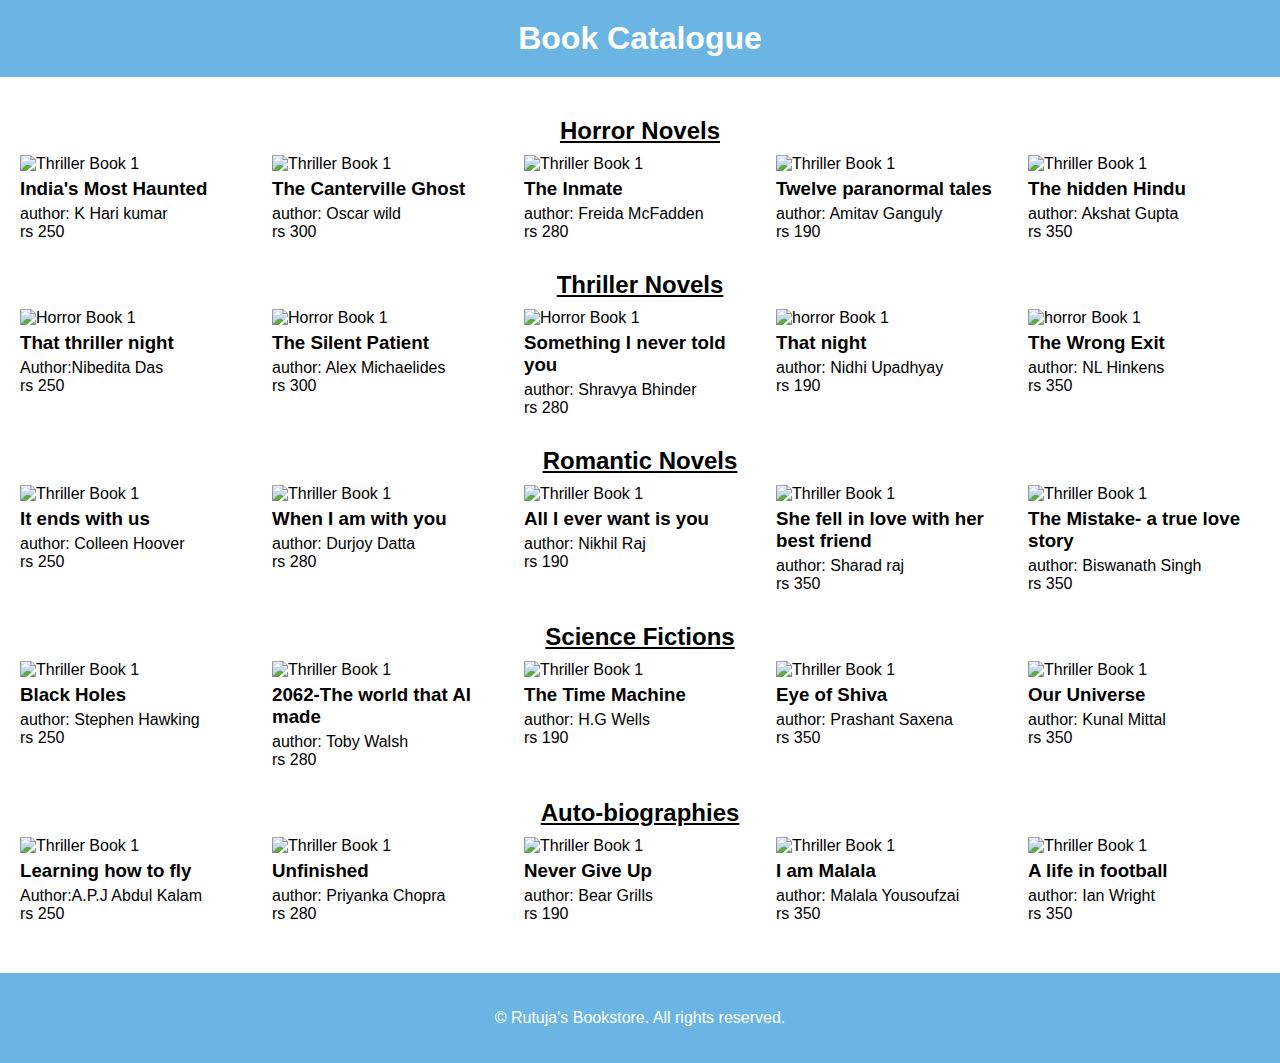
==== catalogue_page.html @ 63e4f743 "add files" ====
<!DOCTYPE html>
<html lang="en">
<head>
    <meta charset="UTF-8">
    <meta name="viewport" content="width=device-width, initial-scale=1.0">
    <title>Book Catalogue</title>
    <link rel="stylesheet" href="catalogue_page.css">
    
    
</head>
<body background="C:\Users\TOPANNAVAR\Desktop\Book_store\bg2.jpg">
    
    
    <header>
        <h1 style="text-decoration: under-line;">Book Catalogue</h1>
    </header>
    <main>
        <section class="category">
            <h2 style="text-align: center; text-decoration:underline ">Horror Novels</h2>
            <div class="books">
                <!-- Repeat this block for each book -->
                <div class="book">
                    <img src="C:\Users\TOPANNAVAR\Desktop\Book_store\thriller 1.webp" alt="Thriller Book 1">
                    <h3>India's Most Haunted</h3>
                    <p>author: K Hari kumar</p>
                    <p>rs 250</p>
                </div>
                <div class="book">
                    <img src="C:\Users\TOPANNAVAR\Desktop\Book_store\thriller 2.webp" alt="Thriller Book 1">
                    <h3>The Canterville Ghost</h3>
                    <p>author: Oscar wild</p>
                    <p>rs 300</p>
                </div>
                <div class="book">
                    <img src="C:\Users\TOPANNAVAR\Desktop\Book_store\thriller3.webp" alt="Thriller Book 1">
                    <h3>The Inmate</h3>
                    <p>author: Freida McFadden</p>
                    <p>rs 280</p>
                </div>
                <div class="book">
                    <img src="C:\Users\TOPANNAVAR\Desktop\Book_store\thriller 4.webp" alt="Thriller Book 1">
                    <h3>Twelve paranormal tales</h3>
                    <p>author: Amitav Ganguly</p>
                    <p>rs 190</p>
                </div>
                <div class="book">
                    <img src="C:\Users\TOPANNAVAR\Desktop\Book_store\thriller5.webp" alt="Thriller Book 1">
                    <h3>The hidden Hindu</h3>
                    <p>author: Akshat Gupta</p>
                    <p>rs 350</p>
                </div>
                <!-- End book block -->
            </div>
        </section>
        <!-- Repeat the above section for each category of books -->
        <section class="category">
            <h2 style="text-align: center; text-decoration:underline ">Thriller Novels</h2>
            <div class="books">
                <!-- Repeat this block for each book -->
                <div class="book">
                    <img src="C:\Users\TOPANNAVAR\Desktop\Book_store\horror1.webp" alt="Horror Book 1">
                    <h3>That thriller night</h3>
                    <p>Author:Nibedita Das</p>
                    <p>rs 250</p>
                </div>
                <div class="book">
                    <img src="C:\Users\TOPANNAVAR\Desktop\Book_store\horror2.webp" alt="Horror Book 1">
                    <h3>The Silent Patient</h3>
                    <p>author: Alex Michaelides</p>
                    <p>rs 300</p>
                </div>
                <div class="book">
                    <img src="C:\Users\TOPANNAVAR\Desktop\Book_store\horror3.webp" alt="Horror Book 1">
                    <h3>Something I never told you</h3>
                    <p>author: Shravya Bhinder</p>
                    <p>rs 280</p>
                </div>
                <div class="book">
                    <img src="C:\Users\TOPANNAVAR\Desktop\Book_store\horror4.webp" alt="horror Book 1">
                    <h3>That night</h3>
                    <p>author: Nidhi Upadhyay</p>
                    <p>rs 190</p>
                </div>
                <div class="book">
                    <img src="C:\Users\TOPANNAVAR\Desktop\Book_store\horror5.webp" alt="horror Book 1">
                    <h3>The Wrong Exit</h3>
                    <p>author: NL Hinkens</p>
                    <p>rs 350</p>
                </div>
                <!-- End book block -->
            </div>
        </section>
        <!-- Repeat the above section for each category of books -->
        <section class="category">
            <h2 style="text-align: center; text-decoration:underline ">Romantic Novels</h2>
            <div class="books">
                <!-- Repeat this block for each book -->
                <div class="book">
                    <img src="C:\Users\TOPANNAVAR\Desktop\Book_store\romantic 1.webp" alt="Thriller Book 1">
                    <h3>It ends with us</h3>
                    <p>author: Colleen Hoover</p>
                    <p>rs 250</p>
                </div>
                <div class="book">
                    <img src="C:\Users\TOPANNAVAR\Desktop\Book_store\romantic2.webp" alt="Thriller Book 1">
                    <h3>When I am with you</h3>
                    <p>author: Durjoy Datta</p>
                    <p>rs 280</p>
                </div>
                <div class="book">
                    <img src="C:\Users\TOPANNAVAR\Desktop\Book_store\romantic3.webp" alt="Thriller Book 1">
                    <h3>All I ever want is you</h3>
                    <p>author: Nikhil Raj</p>
                    <p>rs 190</p>
                </div>
                <div class="book">
                    <img src="C:\Users\TOPANNAVAR\Desktop\Book_store\romantic 4.webp" alt="Thriller Book 1">
                    <h3>She fell in love with her best friend</h3>
                    <p>author: Sharad raj</p>
                    <p>rs 350</p>
                </div>
                <div class="book">
                    <img src="C:\Users\TOPANNAVAR\Desktop\Book_store\romantic5.webp" alt="Thriller Book 1">
                    <h3>The Mistake- a true love story</h3>
                    <p>author: Biswanath Singh</p>
                    <p>rs 350</p>
                </div>
                <!-- End book block -->
            </div>
        </section>
        <!-- Repeat the above section for each category of books -->
        <section class="category">
            <h2 style="text-align: center; text-decoration:underline ">Science Fictions</h2>
            <div class="books">
                <!-- Repeat this block for each book -->
                <div class="book">
                    <img src="C:\Users\TOPANNAVAR\Desktop\Book_store\sci1.webp" alt="Thriller Book 1">
                    <h3>Black Holes</h3>
                    <p>author: Stephen Hawking</p>
                    <p>rs 250</p>
                </div>
                <div class="book">
                    <img src="C:\Users\TOPANNAVAR\Desktop\Book_store\sci2.webp" alt="Thriller Book 1">
                    <h3>2062-The world that AI made</h3>
                    <p>author: Toby Walsh</p>
                    <p>rs 280</p>
                </div>
                <div class="book">
                    <img src="C:\Users\TOPANNAVAR\Desktop\Book_store\sci3.webp" alt="Thriller Book 1">
                    <h3>The Time Machine</h3>
                    <p>author: H.G Wells</p>
                    <p>rs 190</p>
                </div>
                <div class="book">
                    <img src="C:\Users\TOPANNAVAR\Desktop\Book_store\sci4.webp" alt="Thriller Book 1">
                    <h3>Eye of Shiva</h3>
                    <p>author: Prashant Saxena</p>
                    <p>rs 350</p>
                </div>
                <div class="book">
                    <img src="C:\Users\TOPANNAVAR\Desktop\Book_store\sci5.webp" alt="Thriller Book 1">
                    <h3>Our Universe</h3>
                    <p>author: Kunal Mittal</p>
                    <p>rs 350</p>
                </div>
                <!-- End book block -->
            </div>
        </section>
        <!-- Repeat the above section for each category of books -->
        <section class="category">
            <h2 style="text-align: center; text-decoration:underline ">Auto-biographies</h2>
            <div class="books">
                <!-- Repeat this block for each book -->
                <div class="book">
                    <img src="C:\Users\TOPANNAVAR\Desktop\Book_store\auto1.webp" alt="Thriller Book 1">
                    <h3>Learning how to fly</h3>
                    <p>Author:A.P.J Abdul Kalam</p>
                    <p>rs 250</p>
                </div>
                <div class="book">
                    <img src="C:\Users\TOPANNAVAR\Desktop\Book_store\auto2.webp" alt="Thriller Book 1">
                    <h3>Unfinished</h3>
                    <p>author: Priyanka Chopra</p>
                    <p>rs 280</p>
                </div>
                <div class="book">
                    <img src="C:\Users\TOPANNAVAR\Desktop\Book_store\auto3.webp" alt="Thriller Book 1">
                    <h3>Never Give Up</h3>
                    <p>author: Bear Grills</p>
                    <p>rs 190</p>
                </div>
                <div class="book">
                    <img src="C:\Users\TOPANNAVAR\Desktop\Book_store\auto4.webp" alt="Thriller Book 1">
                    <h3>I am Malala</h3>
                    <p>author: Malala Yousoufzai</p>
                    <p>rs 350</p>
                </div>
                <div class="book">
                    <img src="C:\Users\TOPANNAVAR\Desktop\Book_store\auto5.webp" alt="Thriller Book 1">
                    <h3>A life in football</h3>
                    <p>author: Ian Wright</p>
                    <p>rs 350</p>
                </div>
                <!-- End book block -->
            </div>
        </section>
        <!-- Repeat the above section for each category of books -->
    
    </main>
    <footer>
        <p>&copy; Rutuja's Bookstore. All rights reserved.</p>
    </footer>
</body>
</html>
---- catalogue_page.css ----
body {
    font-family: Arial, sans-serif;
    margin: 0;
    padding: 0;
   
}

header {
    background-color: #6ab5e3;
    color: #fff;
    padding: 20px 0;
    text-align: center;
}

header h1 {
    margin: 0;
}

nav ul {
    list-style-type: none;
    margin: 0;
    padding: 0;
}

nav ul li {
    display: inline;
    margin-right: 20px;
}

nav ul li a {
    color: #fff;
    text-decoration: none;
}

main {
    padding: 20px;
}

.category {
    margin-bottom: 30px;
}

.category h2 {
    font-size: 24px;
    margin-bottom: 10px;
}

.books {
    display: grid;
    grid-template-columns: repeat(auto-fit, minmax(200px, 1fr));
    gap: 20px;
}

.book img {
    max-width: 100%;
    height: auto;
}

.book h3 {
    margin: 5px 0;
}

.book p {
    margin: 0;
}

footer {
    background-color:#6ab5e3;
    color: #fff;
    text-align: center;
    padding: 20px 0;
}
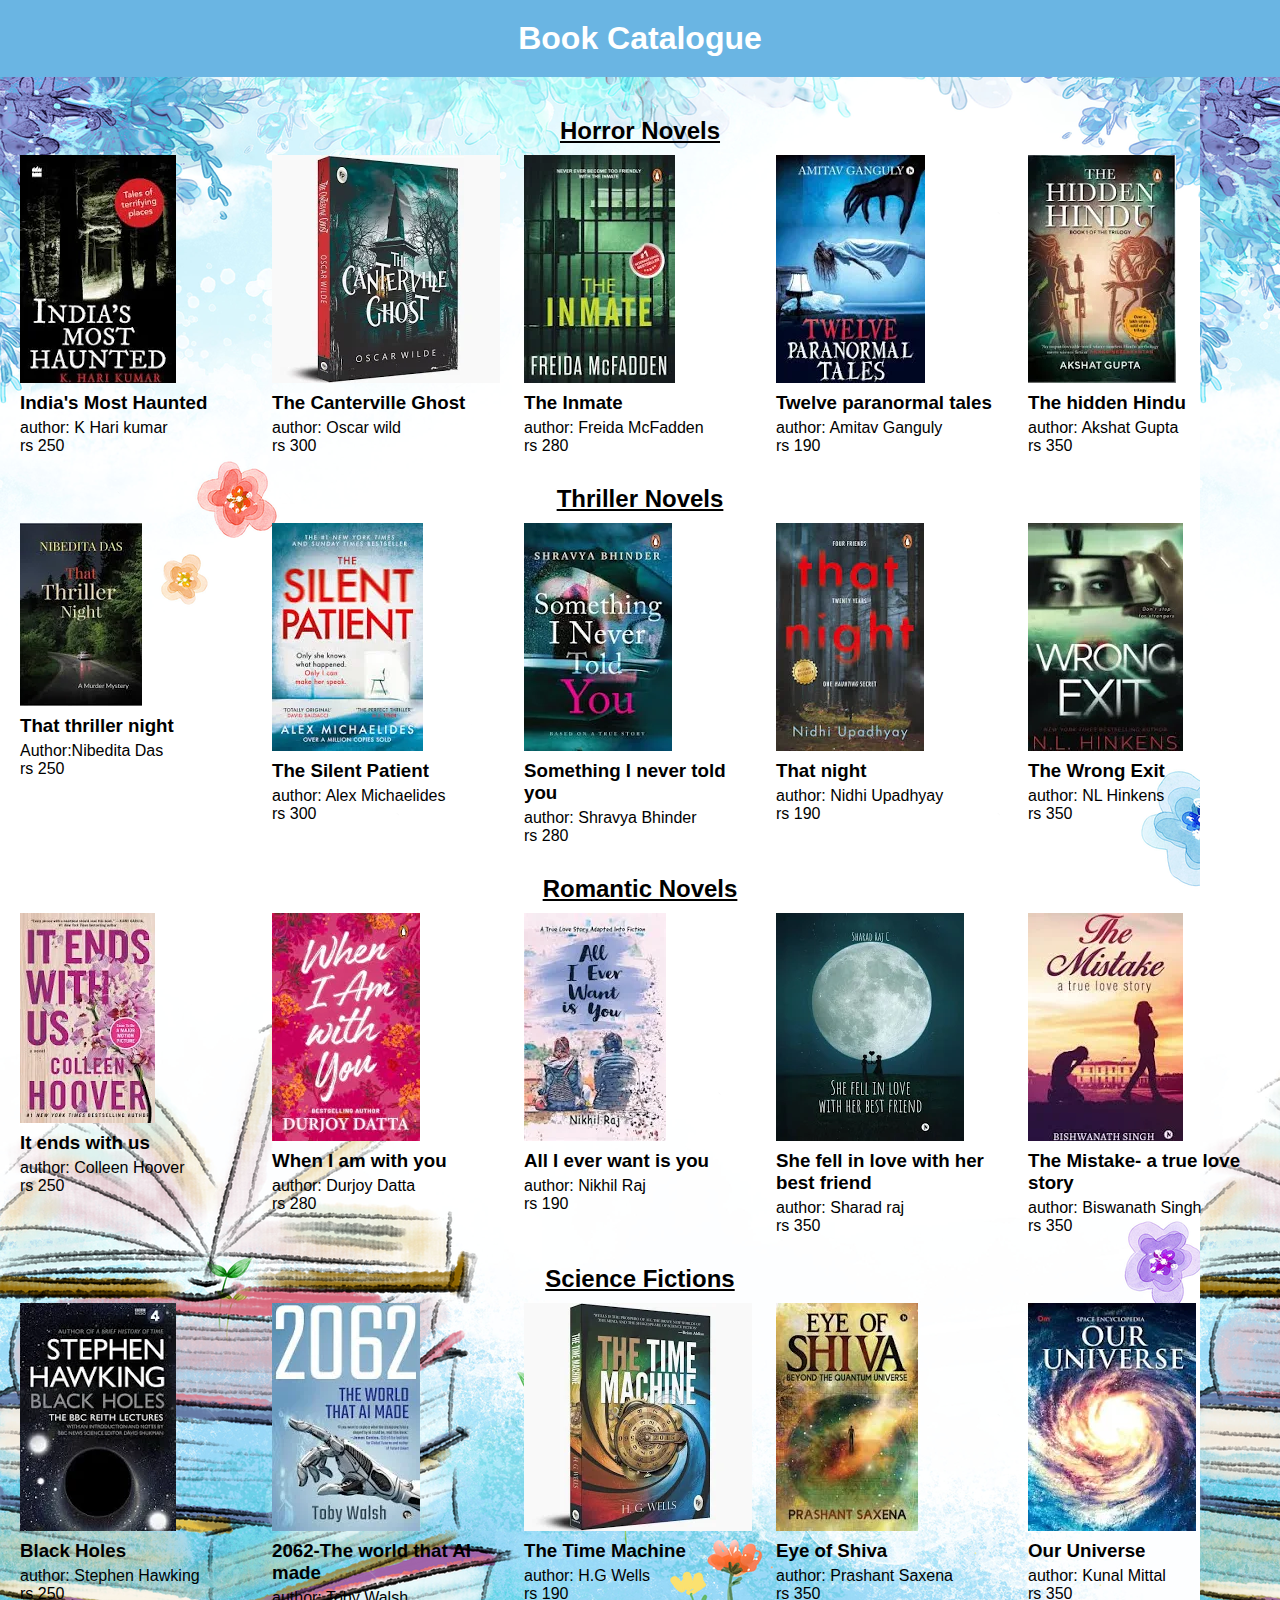
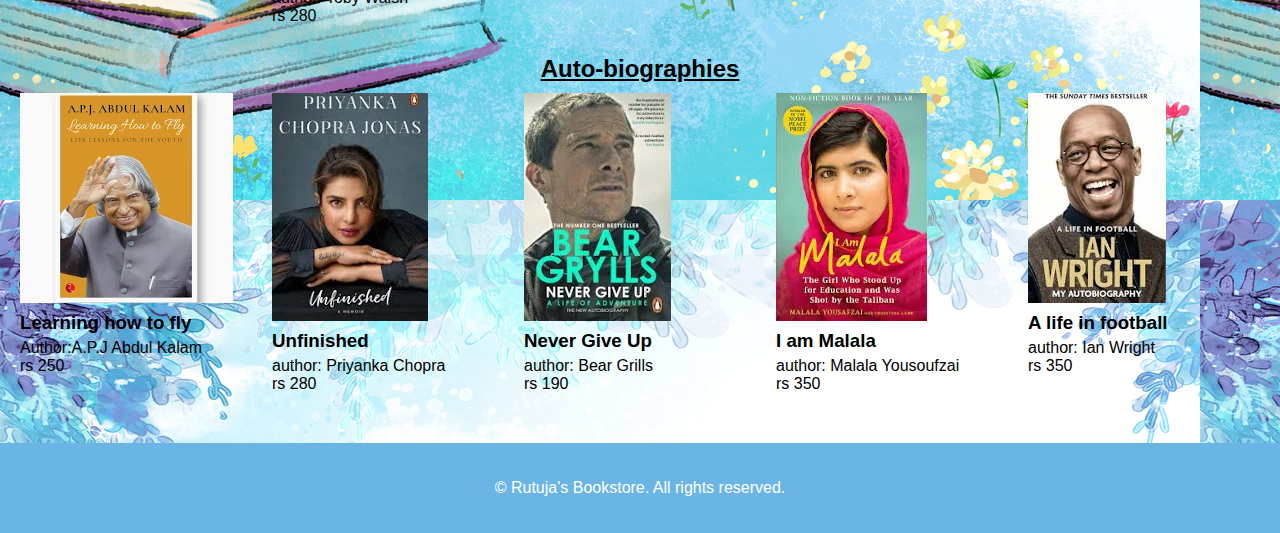
==== commit b8c5ae28: "ADD" ====
--- a/catalogue_page.html
+++ b/catalogue_page.html
@@ -8,7 +8,7 @@
     
     
 </head>
-<body background="C:\Users\TOPANNAVAR\Desktop\Book_store\bg2.jpg">
+<body background="./bg2.jpg">
     
     
     <header>
@@ -20,31 +20,31 @@
             <div class="books">
                 <!-- Repeat this block for each book -->
                 <div class="book">
-                    <img src="C:\Users\TOPANNAVAR\Desktop\Book_store\thriller 1.webp" alt="Thriller Book 1">
+                    <img src="./thriller 1.webp" alt="Thriller Book 1">
                     <h3>India's Most Haunted</h3>
                     <p>author: K Hari kumar</p>
                     <p>rs 250</p>
                 </div>
                 <div class="book">
-                    <img src="C:\Users\TOPANNAVAR\Desktop\Book_store\thriller 2.webp" alt="Thriller Book 1">
+                    <img src="./thriller 2.webp" alt="Thriller Book 1">
                     <h3>The Canterville Ghost</h3>
                     <p>author: Oscar wild</p>
                     <p>rs 300</p>
                 </div>
                 <div class="book">
-                    <img src="C:\Users\TOPANNAVAR\Desktop\Book_store\thriller3.webp" alt="Thriller Book 1">
+                    <img src="./thriller3.webp" alt="Thriller Book 1">
                     <h3>The Inmate</h3>
                     <p>author: Freida McFadden</p>
                     <p>rs 280</p>
                 </div>
                 <div class="book">
-                    <img src="C:\Users\TOPANNAVAR\Desktop\Book_store\thriller 4.webp" alt="Thriller Book 1">
+                    <img src="./thriller 4.webp" alt="Thriller Book 1">
                     <h3>Twelve paranormal tales</h3>
                     <p>author: Amitav Ganguly</p>
                     <p>rs 190</p>
                 </div>
                 <div class="book">
-                    <img src="C:\Users\TOPANNAVAR\Desktop\Book_store\thriller5.webp" alt="Thriller Book 1">
+                    <img src="./thriller5.webp" alt="Thriller Book 1">
                     <h3>The hidden Hindu</h3>
                     <p>author: Akshat Gupta</p>
                     <p>rs 350</p>
@@ -58,31 +58,31 @@
             <div class="books">
                 <!-- Repeat this block for each book -->
                 <div class="book">
-                    <img src="C:\Users\TOPANNAVAR\Desktop\Book_store\horror1.webp" alt="Horror Book 1">
+                    <img src="./horror1.webp" alt="Horror Book 1">
                     <h3>That thriller night</h3>
                     <p>Author:Nibedita Das</p>
                     <p>rs 250</p>
                 </div>
                 <div class="book">
-                    <img src="C:\Users\TOPANNAVAR\Desktop\Book_store\horror2.webp" alt="Horror Book 1">
+                    <img src="./horror2.webp" alt="Horror Book 1">
                     <h3>The Silent Patient</h3>
                     <p>author: Alex Michaelides</p>
                     <p>rs 300</p>
                 </div>
                 <div class="book">
-                    <img src="C:\Users\TOPANNAVAR\Desktop\Book_store\horror3.webp" alt="Horror Book 1">
+                    <img src="./horror3.webp" alt="Horror Book 1">
                     <h3>Something I never told you</h3>
                     <p>author: Shravya Bhinder</p>
                     <p>rs 280</p>
                 </div>
                 <div class="book">
-                    <img src="C:\Users\TOPANNAVAR\Desktop\Book_store\horror4.webp" alt="horror Book 1">
+                    <img src="./horror4.webp" alt="horror Book 1">
                     <h3>That night</h3>
                     <p>author: Nidhi Upadhyay</p>
                     <p>rs 190</p>
                 </div>
                 <div class="book">
-                    <img src="C:\Users\TOPANNAVAR\Desktop\Book_store\horror5.webp" alt="horror Book 1">
+                    <img src="./horror5.webp" alt="horror Book 1">
                     <h3>The Wrong Exit</h3>
                     <p>author: NL Hinkens</p>
                     <p>rs 350</p>
@@ -96,31 +96,31 @@
             <div class="books">
                 <!-- Repeat this block for each book -->
                 <div class="book">
-                    <img src="C:\Users\TOPANNAVAR\Desktop\Book_store\romantic 1.webp" alt="Thriller Book 1">
+                    <img src="./romantic 1.webp" alt="Thriller Book 1">
                     <h3>It ends with us</h3>
                     <p>author: Colleen Hoover</p>
                     <p>rs 250</p>
                 </div>
                 <div class="book">
-                    <img src="C:\Users\TOPANNAVAR\Desktop\Book_store\romantic2.webp" alt="Thriller Book 1">
+                    <img src="./romantic2.webp" alt="Thriller Book 1">
                     <h3>When I am with you</h3>
                     <p>author: Durjoy Datta</p>
                     <p>rs 280</p>
                 </div>
                 <div class="book">
-                    <img src="C:\Users\TOPANNAVAR\Desktop\Book_store\romantic3.webp" alt="Thriller Book 1">
+                    <img src="./romantic3.webp" alt="Thriller Book 1">
                     <h3>All I ever want is you</h3>
                     <p>author: Nikhil Raj</p>
                     <p>rs 190</p>
                 </div>
                 <div class="book">
-                    <img src="C:\Users\TOPANNAVAR\Desktop\Book_store\romantic 4.webp" alt="Thriller Book 1">
+                    <img src="./romantic 4.webp" alt="Thriller Book 1">
                     <h3>She fell in love with her best friend</h3>
                     <p>author: Sharad raj</p>
                     <p>rs 350</p>
                 </div>
                 <div class="book">
-                    <img src="C:\Users\TOPANNAVAR\Desktop\Book_store\romantic5.webp" alt="Thriller Book 1">
+                    <img src="./romantic5.webp" alt="Thriller Book 1">
                     <h3>The Mistake- a true love story</h3>
                     <p>author: Biswanath Singh</p>
                     <p>rs 350</p>
@@ -134,31 +134,31 @@
             <div class="books">
                 <!-- Repeat this block for each book -->
                 <div class="book">
-                    <img src="C:\Users\TOPANNAVAR\Desktop\Book_store\sci1.webp" alt="Thriller Book 1">
+                    <img src="./sci1.webp" alt="Thriller Book 1">
                     <h3>Black Holes</h3>
                     <p>author: Stephen Hawking</p>
                     <p>rs 250</p>
                 </div>
                 <div class="book">
-                    <img src="C:\Users\TOPANNAVAR\Desktop\Book_store\sci2.webp" alt="Thriller Book 1">
+                    <img src="./sci2.webp" alt="Thriller Book 1">
                     <h3>2062-The world that AI made</h3>
                     <p>author: Toby Walsh</p>
                     <p>rs 280</p>
                 </div>
                 <div class="book">
-                    <img src="C:\Users\TOPANNAVAR\Desktop\Book_store\sci3.webp" alt="Thriller Book 1">
+                    <img src="./sci3.webp" alt="Thriller Book 1">
                     <h3>The Time Machine</h3>
                     <p>author: H.G Wells</p>
                     <p>rs 190</p>
                 </div>
                 <div class="book">
-                    <img src="C:\Users\TOPANNAVAR\Desktop\Book_store\sci4.webp" alt="Thriller Book 1">
+                    <img src="./sci4.webp" alt="Thriller Book 1">
                     <h3>Eye of Shiva</h3>
                     <p>author: Prashant Saxena</p>
                     <p>rs 350</p>
                 </div>
                 <div class="book">
-                    <img src="C:\Users\TOPANNAVAR\Desktop\Book_store\sci5.webp" alt="Thriller Book 1">
+                    <img src="./sci5.webp" alt="Thriller Book 1">
                     <h3>Our Universe</h3>
                     <p>author: Kunal Mittal</p>
                     <p>rs 350</p>
@@ -172,31 +172,31 @@
             <div class="books">
                 <!-- Repeat this block for each book -->
                 <div class="book">
-                    <img src="C:\Users\TOPANNAVAR\Desktop\Book_store\auto1.webp" alt="Thriller Book 1">
+                    <img src="./auto1.webp" alt="Thriller Book 1">
                     <h3>Learning how to fly</h3>
                     <p>Author:A.P.J Abdul Kalam</p>
                     <p>rs 250</p>
                 </div>
                 <div class="book">
-                    <img src="C:\Users\TOPANNAVAR\Desktop\Book_store\auto2.webp" alt="Thriller Book 1">
+                    <img src="./auto2.webp" alt="Thriller Book 1">
                     <h3>Unfinished</h3>
                     <p>author: Priyanka Chopra</p>
                     <p>rs 280</p>
                 </div>
                 <div class="book">
-                    <img src="C:\Users\TOPANNAVAR\Desktop\Book_store\auto3.webp" alt="Thriller Book 1">
+                    <img src="./auto3.webp" alt="Thriller Book 1">
                     <h3>Never Give Up</h3>
                     <p>author: Bear Grills</p>
                     <p>rs 190</p>
                 </div>
                 <div class="book">
-                    <img src="C:\Users\TOPANNAVAR\Desktop\Book_store\auto4.webp" alt="Thriller Book 1">
+                    <img src="./auto4.webp" alt="Thriller Book 1">
                     <h3>I am Malala</h3>
                     <p>author: Malala Yousoufzai</p>
                     <p>rs 350</p>
                 </div>
                 <div class="book">
-                    <img src="C:\Users\TOPANNAVAR\Desktop\Book_store\auto5.webp" alt="Thriller Book 1">
+                    <img src="./auto5.webp" alt="Thriller Book 1">
                     <h3>A life in football</h3>
                     <p>author: Ian Wright</p>
                     <p>rs 350</p>
